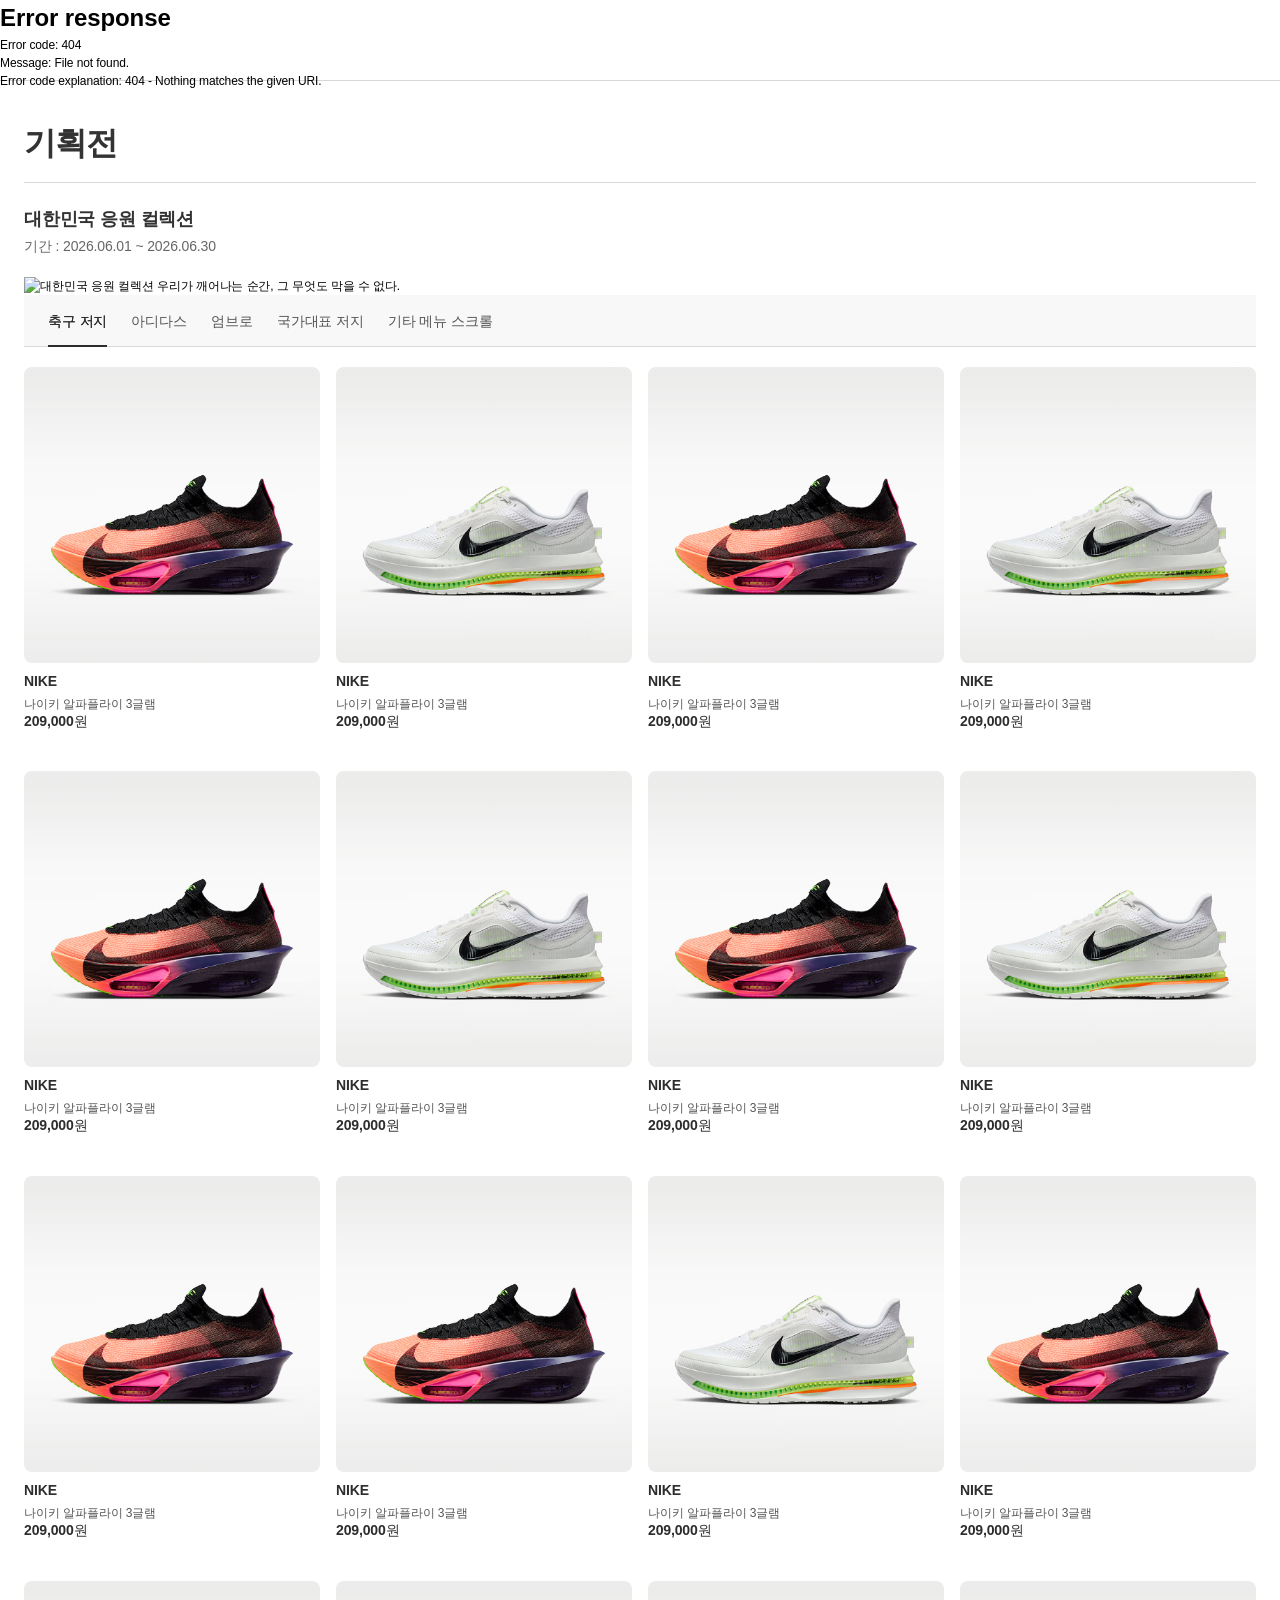
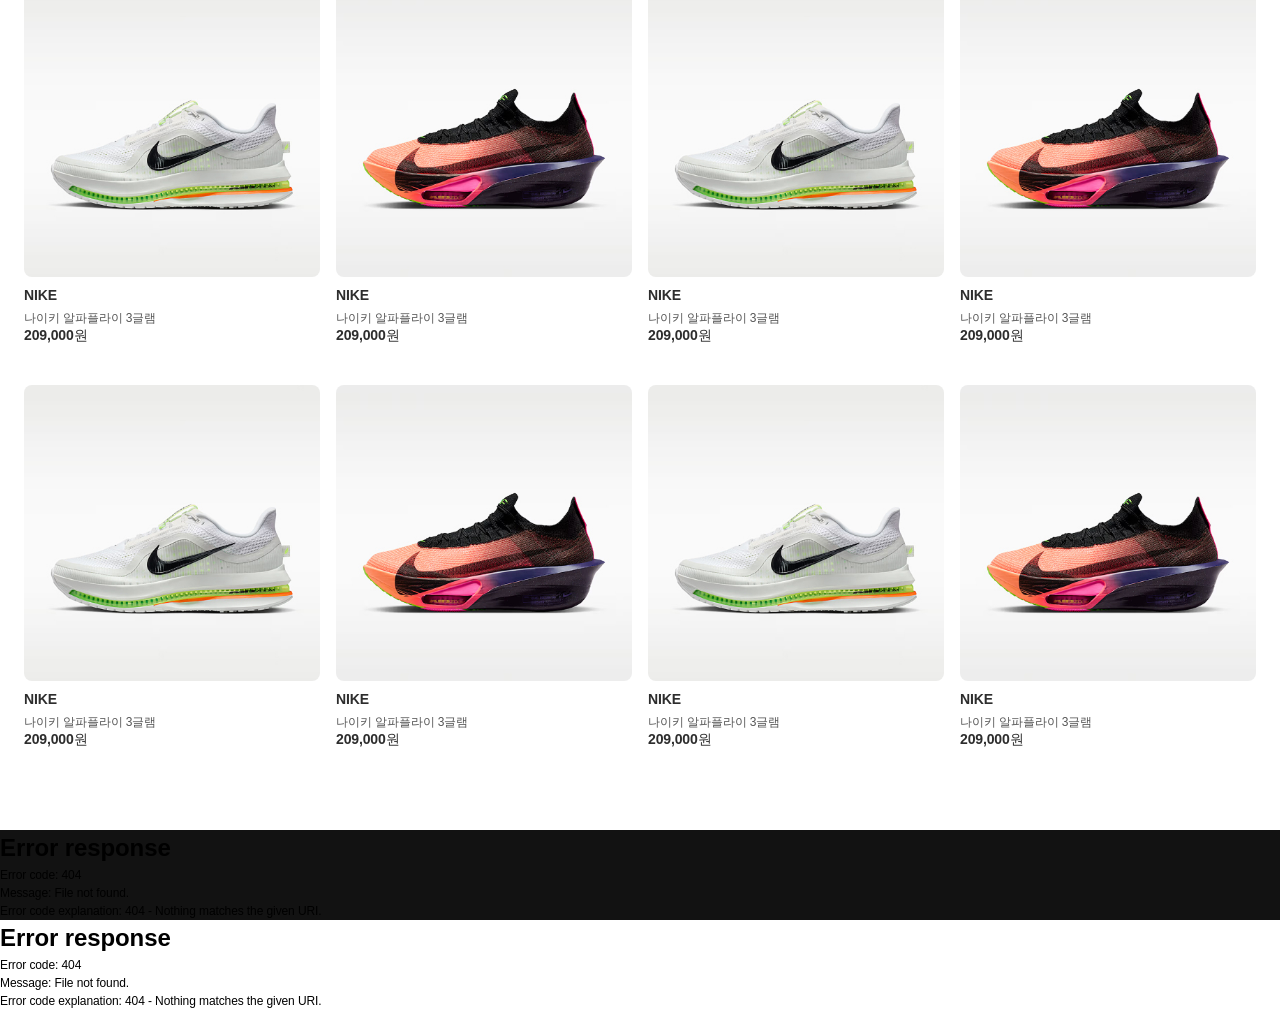
==== html/event/promotion-detail.html @ c63f68d3 "26.07.31 기획전 tab스타일 변경 / 활성화는 개발팀에서 적용해주세요. 주석설명 참조, 주문서의 스타일이 잘못적용되어 같이 수정했습니다." ====
<!DOCTYPE html>
<html lang="ko">
<head>
  <meta charset="UTF-8">
  <meta name="viewport" content="width=device-width, initial-scale=1.0">
  <meta name="format-detection" content="telephone=no">
  <title>슈마커 플러스</title>

  <link rel="stylesheet" href="../../assets/css/style.css">
  <!-- Library -->
  <link rel="stylesheet" href="../../assets/css/swiper-bundle.min.css">
  <link rel="stylesheet" href="https://cdn.jsdelivr.net/npm/flatpickr/dist/flatpickr.min.css">
</head>
<body>
  <div id="wrap">

    <!-- Header -->
    <header id="header" class="header"></header>

    <!-- Content -->
    <main class="container page-event">


      <section class="section">
        <div class="section__inner">
          <!-- 타이틀 -->
          <div class="section__header">
            <button type="button" class="btn-icon btn-icon--back" aria-label="뒤로가기">
              <span class="btn-icon__icon"></span>
            </button>
            <h2 class="section__title">기획전</h2>
            <div class="section__util">
              <button type="button" class="btn-icon btn-icon--cart" aria-label="장바구니 보기">
                <span class="btn-icon__icon"></span>
              </button>
            </div>
          </div>

          <div class="event">
            <div class="event-detail">
              <!-- 이벤트 타이틀 -->
              <div class="event-detail__header">
                <div class="event-detail__info">
                  <h3 class="event-detail__name">대한민국 응원 컬렉션</h3>
                  <p class="event-detail__period">기간 : <span>2026.06.01 ~ 2026.06.30</span></p>
                </div>
                <button type="button" class="btn-icon btn-icon--share" aria-label="공유">
                  <span class="btn-icon__icon"></span>
                </button>
              </div>
              <!-- 이벤트 본문 -->
              <div class="event-detail__content">
                <!-- 이미지 -->
                <div class="event-detail__image">
                  <img src="../../assets/images/img_promotion_sample.jpg" alt="대한민국 응원 컬렉션 우리가 깨어나는 순간, 그 무엇도 막을 수 없다." />
                </div>

                <div class="promo-prod">
                  <div class="tab tab--bar">
                    <!-- 탭 메뉴 -->
                    <div class="tab__list-wrap">
                      <div class="tab__list">
                        <!-- 활성화 상태 is-active -->
                        <a href="#panel-01" class="tab__btn is-active">축구 저지</a>
                        <a href="#panel-02" class="tab__btn">아디다스</a>
                        <a href="#panel-03" class="tab__btn">엄브로</a>
                        <a href="#panel-04" class="tab__btn">국가대표 저지</a>
                        <a href="#panel-05" class="tab__btn">기타 메뉴 스크롤</a>
                      </div>
                    </div>
                    <!-- 탭 컨텐츠 -->
                    <div class="tab__panels">
                      <div id="panel-01" class="tab__panel">
                        <div class="promo-prod__content">
                          <ul class="promo-prod__list">
                            <li class="promo-prod__item">
                              <div class="product-card">
                                <a href="#" class="product-card__link">
                                  <div class="product-card__img">
                                    <img src="../../assets/images/img_product_thumb_01.jpg" alt="상품 이름 나이키 알파플라이 3글램">
                                  </div>
                                </a>
                                <a href="#" class="product-card__link">
                                  <div class="product-card__info">
                                    <span class="product-card__brand">NIKE</span>
                                    <span class="product-card__name">나이키 알파플라이 3글램</span>
                                    <div class="product-card__price">
                                      <div class="product-card__cost">
                                        <span class="price">
                                          <span class="price__num">209,000</span>
                                          <span class="price__unit">원</span>
                                        </span>
                                      </div>
                                    </div>
                                  </div>
                                </a>
                              </div>
                            </li>
                            <li class="promo-prod__item">
                              <div class="product-card">
                                <a href="#" class="product-card__link">
                                  <div class="product-card__img">
                                    <img src="../../assets/images/img_product_thumb_02.jpg" alt="상품 이름 나이키 알파플라이 3글램">
                                  </div>
                                </a>
                                <a href="#" class="product-card__link">
                                  <div class="product-card__info">
                                    <span class="product-card__brand">NIKE</span>
                                    <span class="product-card__name">나이키 알파플라이 3글램</span>
                                    <div class="product-card__price">
                                      <div class="product-card__cost">
                                        <span class="price">
                                          <span class="price__num">209,000</span>
                                          <span class="price__unit">원</span>
                                        </span>
                                      </div>
                                    </div>
                                  </div>
                                </a>
                              </div>
                            </li>
                            <li class="promo-prod__item">
                              <div class="product-card">
                                <a href="#" class="product-card__link">
                                  <div class="product-card__img">
                                    <img src="../../assets/images/img_product_thumb_01.jpg" alt="상품 이름 나이키 알파플라이 3글램">
                                  </div>
                                </a>
                                <a href="#" class="product-card__link">
                                  <div class="product-card__info">
                                    <span class="product-card__brand">NIKE</span>
                                    <span class="product-card__name">나이키 알파플라이 3글램</span>
                                    <div class="product-card__price">
                                      <div class="product-card__cost">
                                        <span class="price">
                                          <span class="price__num">209,000</span>
                                          <span class="price__unit">원</span>
                                        </span>
                                      </div>
                                    </div>
                                  </div>
                                </a>
                              </div>
                            </li>
                            <li class="promo-prod__item">
                              <div class="product-card">
                                <a href="#" class="product-card__link">
                                  <div class="product-card__img">
                                    <img src="../../assets/images/img_product_thumb_02.jpg" alt="상품 이름 나이키 알파플라이 3글램">
                                  </div>
                                </a>
                                <a href="#" class="product-card__link">
                                  <div class="product-card__info">
                                    <span class="product-card__brand">NIKE</span>
                                    <span class="product-card__name">나이키 알파플라이 3글램</span>
                                    <div class="product-card__price">
                                      <div class="product-card__cost">
                                        <span class="price">
                                          <span class="price__num">209,000</span>
                                          <span class="price__unit">원</span>
                                        </span>
                                      </div>
                                    </div>
                                  </div>
                                </a>
                              </div>
                            </li>
                          </ul>
                        </div>
                      </div>
                      <div id="panel-02" class="tab__panel">
                        <div class="promo-prod__content">
                          <ul class="promo-prod__list">
                            <li class="promo-prod__item">
                              <div class="product-card">
                                <a href="#" class="product-card__link">
                                  <div class="product-card__img">
                                    <img src="../../assets/images/img_product_thumb_01.jpg" alt="상품 이름 나이키 알파플라이 3글램">
                                  </div>
                                </a>
                                <a href="#" class="product-card__link">
                                  <div class="product-card__info">
                                    <span class="product-card__brand">NIKE</span>
                                    <span class="product-card__name">나이키 알파플라이 3글램</span>
                                    <div class="product-card__price">
                                      <div class="product-card__cost">
                                        <span class="price">
                                          <span class="price__num">209,000</span>
                                          <span class="price__unit">원</span>
                                        </span>
                                      </div>
                                    </div>
                                  </div>
                                </a>
                              </div>
                            </li>
                            <li class="promo-prod__item">
                              <div class="product-card">
                                <a href="#" class="product-card__link">
                                  <div class="product-card__img">
                                    <img src="../../assets/images/img_product_thumb_02.jpg" alt="상품 이름 나이키 알파플라이 3글램">
                                  </div>
                                </a>
                                <a href="#" class="product-card__link">
                                  <div class="product-card__info">
                                    <span class="product-card__brand">NIKE</span>
                                    <span class="product-card__name">나이키 알파플라이 3글램</span>
                                    <div class="product-card__price">
                                      <div class="product-card__cost">
                                        <span class="price">
                                          <span class="price__num">209,000</span>
                                          <span class="price__unit">원</span>
                                        </span>
                                      </div>
                                    </div>
                                  </div>
                                </a>
                              </div>
                            </li>
                            <li class="promo-prod__item">
                              <div class="product-card">
                                <a href="#" class="product-card__link">
                                  <div class="product-card__img">
                                    <img src="../../assets/images/img_product_thumb_01.jpg" alt="상품 이름 나이키 알파플라이 3글램">
                                  </div>
                                </a>
                                <a href="#" class="product-card__link">
                                  <div class="product-card__info">
                                    <span class="product-card__brand">NIKE</span>
                                    <span class="product-card__name">나이키 알파플라이 3글램</span>
                                    <div class="product-card__price">
                                      <div class="product-card__cost">
                                        <span class="price">
                                          <span class="price__num">209,000</span>
                                          <span class="price__unit">원</span>
                                        </span>
                                      </div>
                                    </div>
                                  </div>
                                </a>
                              </div>
                            </li>
                            <li class="promo-prod__item">
                              <div class="product-card">
                                <a href="#" class="product-card__link">
                                  <div class="product-card__img">
                                    <img src="../../assets/images/img_product_thumb_02.jpg" alt="상품 이름 나이키 알파플라이 3글램">
                                  </div>
                                </a>
                                <a href="#" class="product-card__link">
                                  <div class="product-card__info">
                                    <span class="product-card__brand">NIKE</span>
                                    <span class="product-card__name">나이키 알파플라이 3글램</span>
                                    <div class="product-card__price">
                                      <div class="product-card__cost">
                                        <span class="price">
                                          <span class="price__num">209,000</span>
                                          <span class="price__unit">원</span>
                                        </span>
                                      </div>
                                    </div>
                                  </div>
                                </a>
                              </div>
                            </li>
                          </ul>
                        </div>
                      </div>
                      <div id="panel-03" class="tab__panel">
                        <div class="promo-prod__content">
                          <ul class="promo-prod__list">
                            <li class="promo-prod__item">
                              <div class="product-card">
                                <a href="#" class="product-card__link">
                                  <div class="product-card__img">
                                    <img src="../../assets/images/img_product_thumb_01.jpg" alt="상품 이름 나이키 알파플라이 3글램">
                                  </div>
                                </a>
                                <a href="#" class="product-card__link">
                                  <div class="product-card__info">
                                    <span class="product-card__brand">NIKE</span>
                                    <span class="product-card__name">나이키 알파플라이 3글램</span>
                                    <div class="product-card__price">
                                      <div class="product-card__cost">
                                        <span class="price">
                                          <span class="price__num">209,000</span>
                                          <span class="price__unit">원</span>
                                        </span>
                                      </div>
                                    </div>
                                  </div>
                                </a>
                              </div>
                            </li>
                            <li class="promo-prod__item">
                              <div class="product-card">
                                <a href="#" class="product-card__link">
                                  <div class="product-card__img">
                                    <img src="../../assets/images/img_product_thumb_01.jpg" alt="상품 이름 나이키 알파플라이 3글램">
                                  </div>
                                </a>
                                <a href="#" class="product-card__link">
                                  <div class="product-card__info">
                                    <span class="product-card__brand">NIKE</span>
                                    <span class="product-card__name">나이키 알파플라이 3글램</span>
                                    <div class="product-card__price">
                                      <div class="product-card__cost">
                                        <span class="price">
                                          <span class="price__num">209,000</span>
                                          <span class="price__unit">원</span>
                                        </span>
                                      </div>
                                    </div>
                                  </div>
                                </a>
                              </div>
                            </li>
                            <li class="promo-prod__item">
                              <div class="product-card">
                                <a href="#" class="product-card__link">
                                  <div class="product-card__img">
                                    <img src="../../assets/images/img_product_thumb_02.jpg" alt="상품 이름 나이키 알파플라이 3글램">
                                  </div>
                                </a>
                                <a href="#" class="product-card__link">
                                  <div class="product-card__info">
                                    <span class="product-card__brand">NIKE</span>
                                    <span class="product-card__name">나이키 알파플라이 3글램</span>
                                    <div class="product-card__price">
                                      <div class="product-card__cost">
                                        <span class="price">
                                          <span class="price__num">209,000</span>
                                          <span class="price__unit">원</span>
                                        </span>
                                      </div>
                                    </div>
                                  </div>
                                </a>
                              </div>
                            </li>
                            <li class="promo-prod__item">
                              <div class="product-card">
                                <a href="#" class="product-card__link">
                                  <div class="product-card__img">
                                    <img src="../../assets/images/img_product_thumb_01.jpg" alt="상품 이름 나이키 알파플라이 3글램">
                                  </div>
                                </a>
                                <a href="#" class="product-card__link">
                                  <div class="product-card__info">
                                    <span class="product-card__brand">NIKE</span>
                                    <span class="product-card__name">나이키 알파플라이 3글램</span>
                                    <div class="product-card__price">
                                      <div class="product-card__cost">
                                        <span class="price">
                                          <span class="price__num">209,000</span>
                                          <span class="price__unit">원</span>
                                        </span>
                                      </div>
                                    </div>
                                  </div>
                                </a>
                              </div>
                            </li>
                          </ul>
                        </div>
                      </div>
                      <div id="panel-04" class="tab__panel">
                        <div class="promo-prod__content">
                          <ul class="promo-prod__list">
                            <li class="promo-prod__item">
                              <div class="product-card">
                                <a href="#" class="product-card__link">
                                  <div class="product-card__img">
                                    <img src="../../assets/images/img_product_thumb_02.jpg" alt="상품 이름 나이키 알파플라이 3글램">
                                  </div>
                                </a>
                                <a href="#" class="product-card__link">
                                  <div class="product-card__info">
                                    <span class="product-card__brand">NIKE</span>
                                    <span class="product-card__name">나이키 알파플라이 3글램</span>
                                    <div class="product-card__price">
                                      <div class="product-card__cost">
                                        <span class="price">
                                          <span class="price__num">209,000</span>
                                          <span class="price__unit">원</span>
                                        </span>
                                      </div>
                                    </div>
                                  </div>
                                </a>
                              </div>
                            </li>
                            <li class="promo-prod__item">
                              <div class="product-card">
                                <a href="#" class="product-card__link">
                                  <div class="product-card__img">
                                    <img src="../../assets/images/img_product_thumb_01.jpg" alt="상품 이름 나이키 알파플라이 3글램">
                                  </div>
                                </a>
                                <a href="#" class="product-card__link">
                                  <div class="product-card__info">
                                    <span class="product-card__brand">NIKE</span>
                                    <span class="product-card__name">나이키 알파플라이 3글램</span>
                                    <div class="product-card__price">
                                      <div class="product-card__cost">
                                        <span class="price">
                                          <span class="price__num">209,000</span>
                                          <span class="price__unit">원</span>
                                        </span>
                                      </div>
                                    </div>
                                  </div>
                                </a>
                              </div>
                            </li>
                            <li class="promo-prod__item">
                              <div class="product-card">
                                <a href="#" class="product-card__link">
                                  <div class="product-card__img">
                                    <img src="../../assets/images/img_product_thumb_02.jpg" alt="상품 이름 나이키 알파플라이 3글램">
                                  </div>
                                </a>
                                <a href="#" class="product-card__link">
                                  <div class="product-card__info">
                                    <span class="product-card__brand">NIKE</span>
                                    <span class="product-card__name">나이키 알파플라이 3글램</span>
                                    <div class="product-card__price">
                                      <div class="product-card__cost">
                                        <span class="price">
                                          <span class="price__num">209,000</span>
                                          <span class="price__unit">원</span>
                                        </span>
                                      </div>
                                    </div>
                                  </div>
                                </a>
                              </div>
                            </li>
                            <li class="promo-prod__item">
                              <div class="product-card">
                                <a href="#" class="product-card__link">
                                  <div class="product-card__img">
                                    <img src="../../assets/images/img_product_thumb_01.jpg" alt="상품 이름 나이키 알파플라이 3글램">
                                  </div>
                                </a>
                                <a href="#" class="product-card__link">
                                  <div class="product-card__info">
                                    <span class="product-card__brand">NIKE</span>
                                    <span class="product-card__name">나이키 알파플라이 3글램</span>
                                    <div class="product-card__price">
                                      <div class="product-card__cost">
                                        <span class="price">
                                          <span class="price__num">209,000</span>
                                          <span class="price__unit">원</span>
                                        </span>
                                      </div>
                                    </div>
                                  </div>
                                </a>
                              </div>
                            </li>
                          </ul>
                        </div>
                      </div>
                      <div id="panel-05" class="tab__panel">
                        <div class="promo-prod__content">
                          <ul class="promo-prod__list">
                            <li class="promo-prod__item">
                              <div class="product-card">
                                <a href="#" class="product-card__link">
                                  <div class="product-card__img">
                                    <img src="../../assets/images/img_product_thumb_02.jpg" alt="상품 이름 나이키 알파플라이 3글램">
                                  </div>
                                </a>
                                <a href="#" class="product-card__link">
                                  <div class="product-card__info">
                                    <span class="product-card__brand">NIKE</span>
                                    <span class="product-card__name">나이키 알파플라이 3글램</span>
                                    <div class="product-card__price">
                                      <div class="product-card__cost">
                                        <span class="price">
                                          <span class="price__num">209,000</span>
                                          <span class="price__unit">원</span>
                                        </span>
                                      </div>
                                    </div>
                                  </div>
                                </a>
                              </div>
                            </li>
                            <li class="promo-prod__item">
                              <div class="product-card">
                                <a href="#" class="product-card__link">
                                  <div class="product-card__img">
                                    <img src="../../assets/images/img_product_thumb_01.jpg" alt="상품 이름 나이키 알파플라이 3글램">
                                  </div>
                                </a>
                                <a href="#" class="product-card__link">
                                  <div class="product-card__info">
                                    <span class="product-card__brand">NIKE</span>
                                    <span class="product-card__name">나이키 알파플라이 3글램</span>
                                    <div class="product-card__price">
                                      <div class="product-card__cost">
                                        <span class="price">
                                          <span class="price__num">209,000</span>
                                          <span class="price__unit">원</span>
                                        </span>
                                      </div>
                                    </div>
                                  </div>
                                </a>
                              </div>
                            </li>
                            <li class="promo-prod__item">
                              <div class="product-card">
                                <a href="#" class="product-card__link">
                                  <div class="product-card__img">
                                    <img src="../../assets/images/img_product_thumb_02.jpg" alt="상품 이름 나이키 알파플라이 3글램">
                                  </div>
                                </a>
                                <a href="#" class="product-card__link">
                                  <div class="product-card__info">
                                    <span class="product-card__brand">NIKE</span>
                                    <span class="product-card__name">나이키 알파플라이 3글램</span>
                                    <div class="product-card__price">
                                      <div class="product-card__cost">
                                        <span class="price">
                                          <span class="price__num">209,000</span>
                                          <span class="price__unit">원</span>
                                        </span>
                                      </div>
                                    </div>
                                  </div>
                                </a>
                              </div>
                            </li>
                            <li class="promo-prod__item">
                              <div class="product-card">
                                <a href="#" class="product-card__link">
                                  <div class="product-card__img">
                                    <img src="../../assets/images/img_product_thumb_01.jpg" alt="상품 이름 나이키 알파플라이 3글램">
                                  </div>
                                </a>
                                <a href="#" class="product-card__link">
                                  <div class="product-card__info">
                                    <span class="product-card__brand">NIKE</span>
                                    <span class="product-card__name">나이키 알파플라이 3글램</span>
                                    <div class="product-card__price">
                                      <div class="product-card__cost">
                                        <span class="price">
                                          <span class="price__num">209,000</span>
                                          <span class="price__unit">원</span>
                                        </span>
                                      </div>
                                    </div>
                                  </div>
                                </a>
                              </div>
                            </li>
                          </ul>
                        </div>
                      </div>
                    </div>
                  </div>
                </div>
              </div>

            </div>
          </div>

        </div>
      </section>
    </main>

    <!-- Footer -->
    <footer id="footer" class="footer"></footer>

    <!-- Tab bar -->
    <nav id="tabbar" class="tabbar"></nav>

    <!-- 모바일 GNB -->
    <div id="mobilegnb"></div>

  </div>

  <!-- Scripts  -->
  <script src="../../assets/js/jquery-3.7.1.min.js"></script>
  <script src="../../assets/js/swiper-bundle.min.js"></script>
  <script src="https://cdn.jsdelivr.net/npm/flatpickr"></script>
  <script src="https://cdn.jsdelivr.net/npm/flatpickr/dist/l10n/ko.js"></script>
  <script src="../../assets/js/ui.js"></script>
  <!-- Script for loading header and footer (퍼블용) -->
  <script>
    document.addEventListener("DOMContentLoaded", () => {
      ["header", "footer", "tabbar", "mobilegnb"].forEach(id => {
        const el = document.getElementById(id);
        if (!el) return;
        const file = el.dataset.file || `${id}.html`;
        fetch(`../include/${file}`)
          .then(res => res.text())
          .then(html => (el.innerHTML = html));
      });
    });
  </script>
</body>
</html>
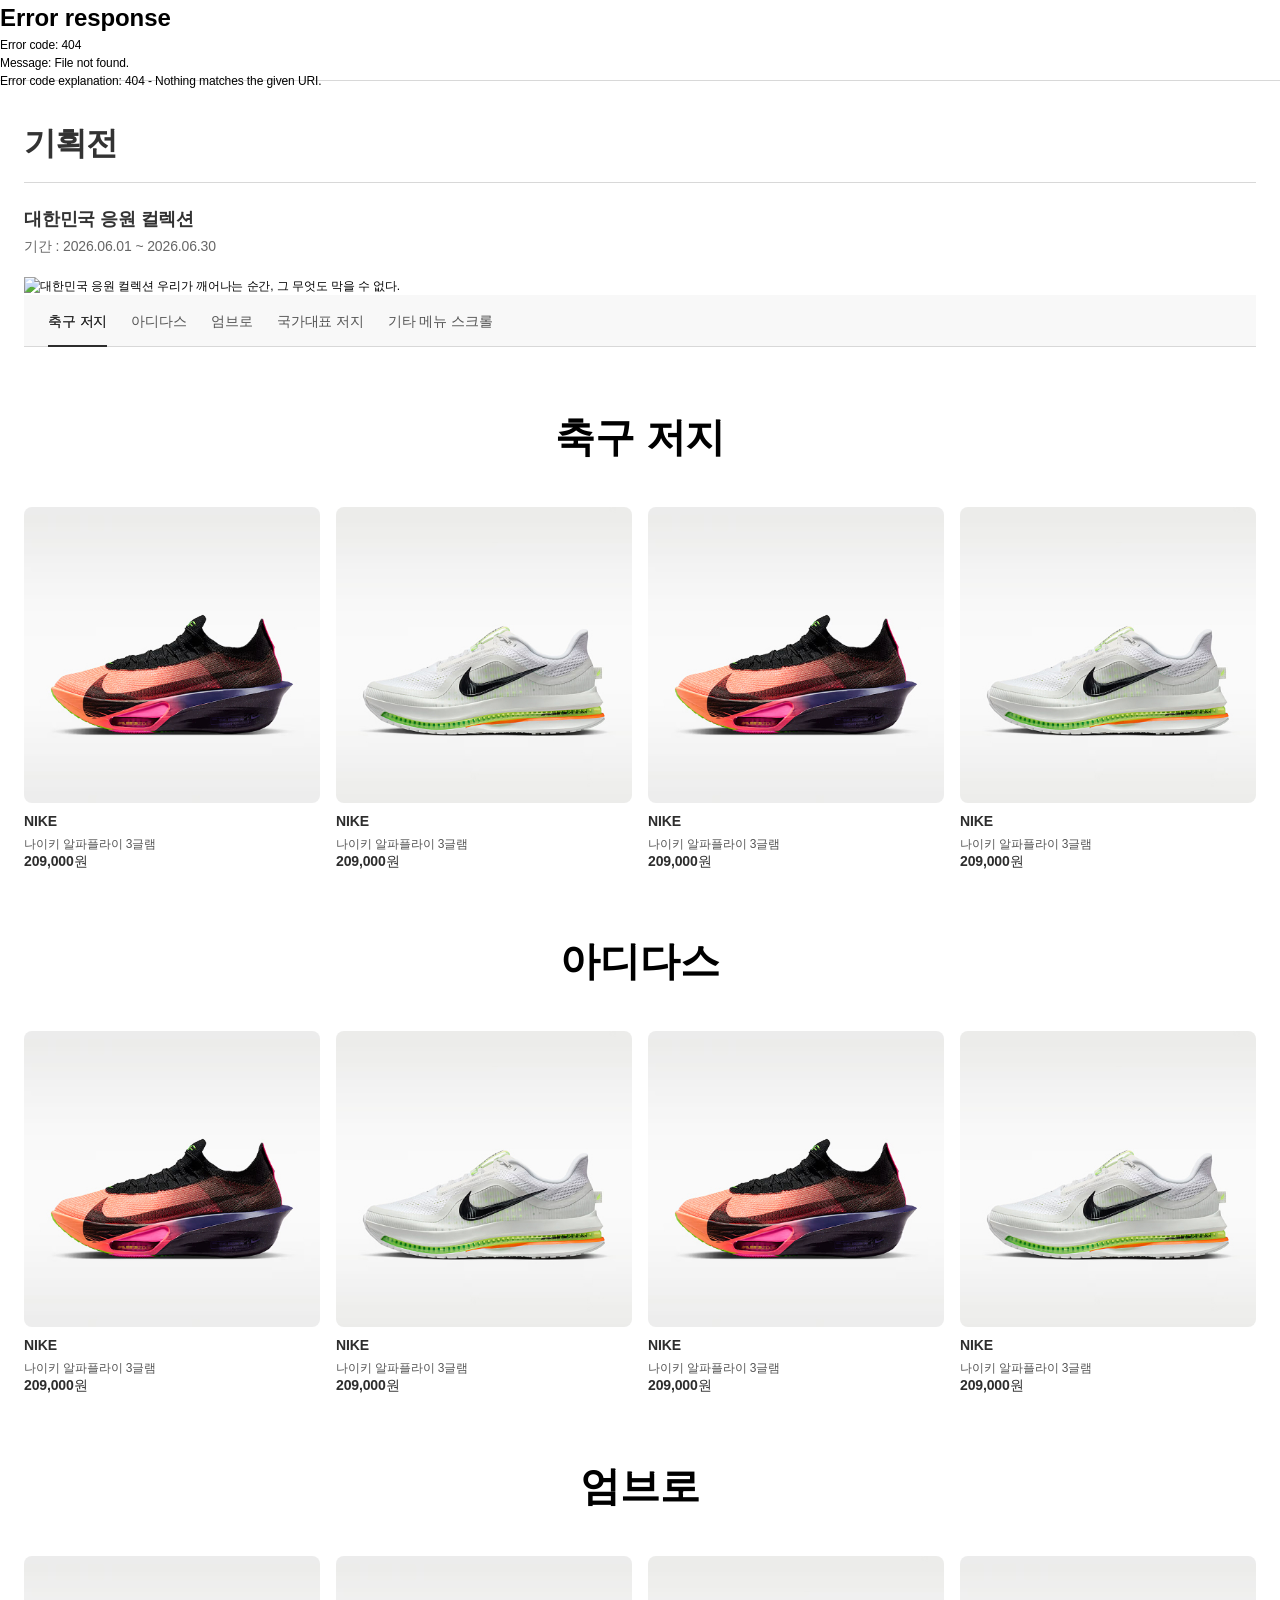
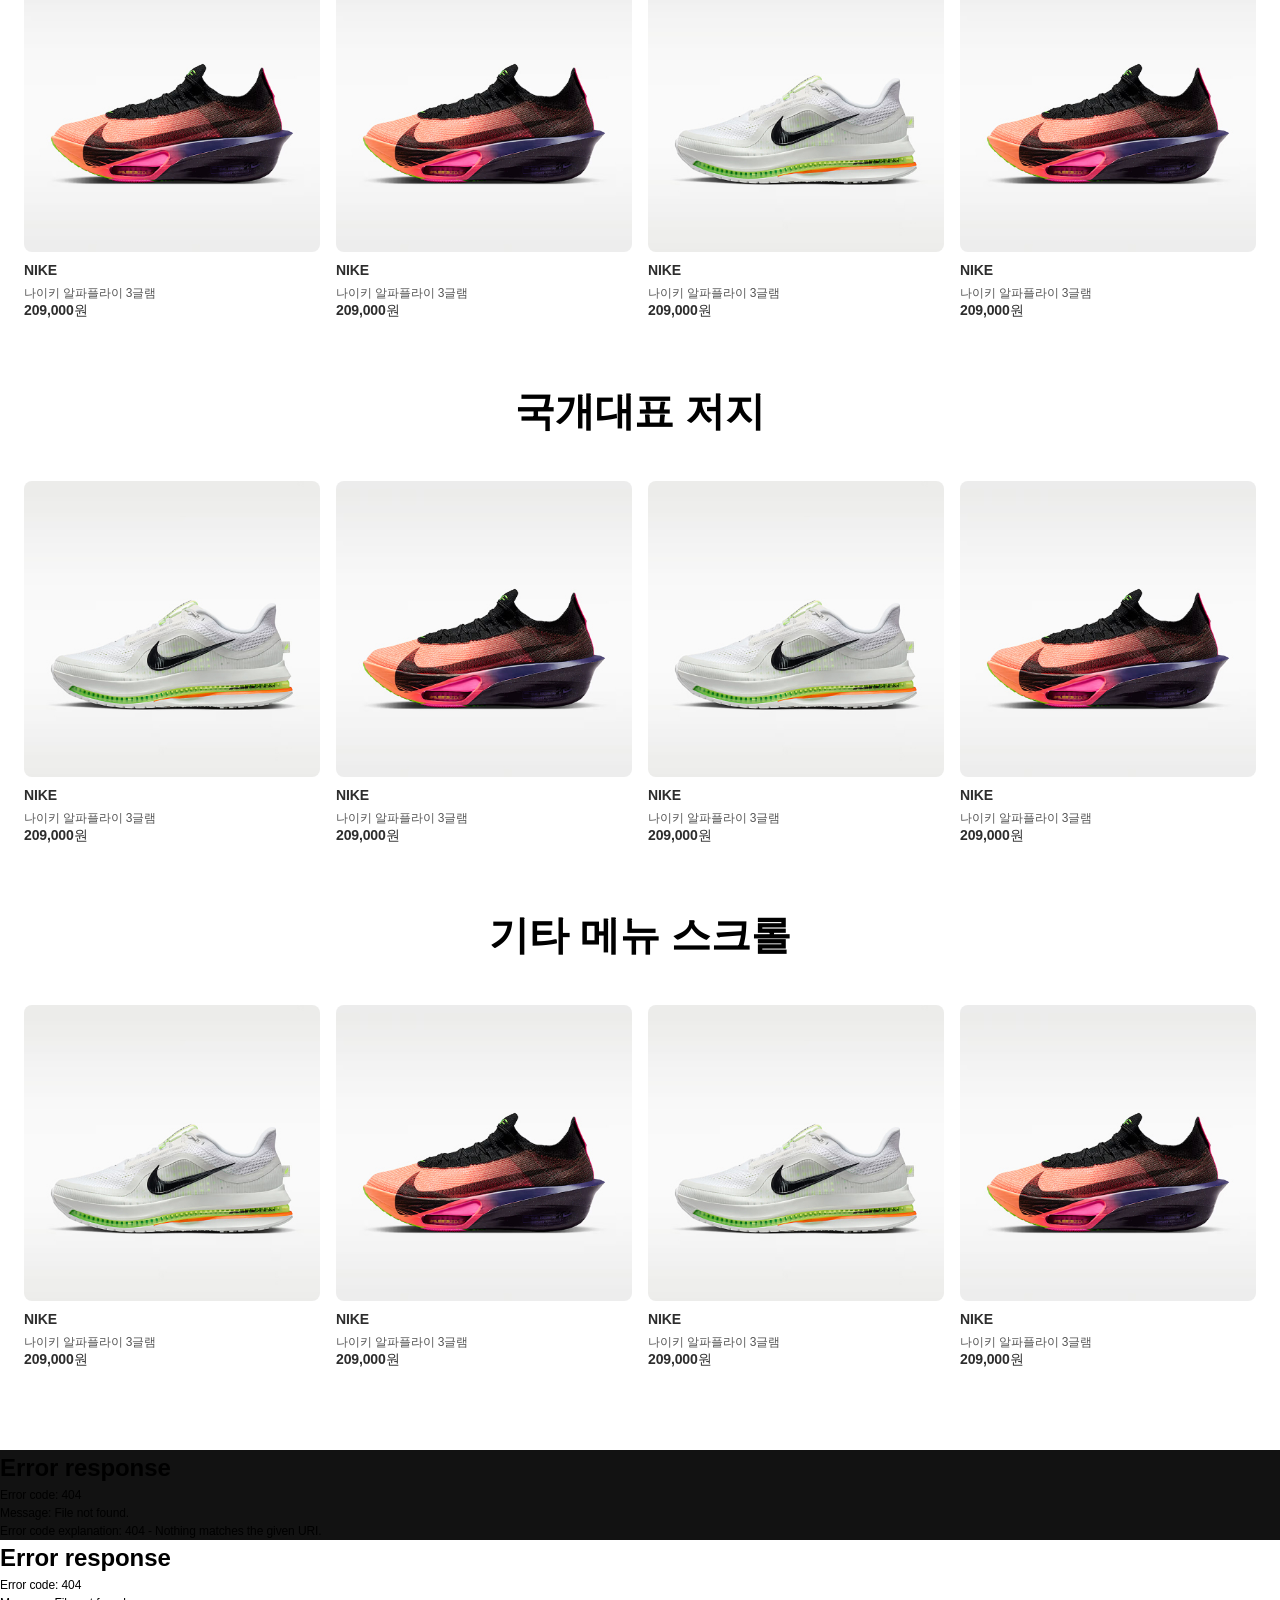
==== commit cb6de3b1: "26.07.31 기획전 제목영역 추가 및 스크롤 시 tab 활성/비활성화 추가" ====
--- a/html/event/promotion-detail.html
+++ b/html/event/promotion-detail.html
@@ -71,6 +71,7 @@
                     <!-- 탭 컨텐츠 -->
                     <div class="tab__panels">
                       <div id="panel-01" class="tab__panel">
+                        <h3 class="promo-prod__title">축구 저지</h3>
                         <div class="promo-prod__content">
                           <ul class="promo-prod__list">
                             <li class="promo-prod__item">
@@ -169,6 +170,7 @@
                         </div>
                       </div>
                       <div id="panel-02" class="tab__panel">
+                        <h3 class="promo-prod__title">아디다스</h3>
                         <div class="promo-prod__content">
                           <ul class="promo-prod__list">
                             <li class="promo-prod__item">
@@ -267,6 +269,7 @@
                         </div>
                       </div>
                       <div id="panel-03" class="tab__panel">
+                        <h3 class="promo-prod__title">엄브로</h3>
                         <div class="promo-prod__content">
                           <ul class="promo-prod__list">
                             <li class="promo-prod__item">
@@ -365,6 +368,7 @@
                         </div>
                       </div>
                       <div id="panel-04" class="tab__panel">
+                        <h3 class="promo-prod__title">국개대표 저지</h3>
                         <div class="promo-prod__content">
                           <ul class="promo-prod__list">
                             <li class="promo-prod__item">
@@ -463,6 +467,7 @@
                         </div>
                       </div>
                       <div id="panel-05" class="tab__panel">
+                        <h3 class="promo-prod__title">기타 메뉴 스크롤</h3>
                         <div class="promo-prod__content">
                           <ul class="promo-prod__list">
                             <li class="promo-prod__item">
--- a/assets/css/style.css
+++ b/assets/css/style.css
@@ -26267,7 +26267,7 @@
   }
 }
 .event-detail .promo-prod .tab__panels {
-  padding: 20px 0 0;
+  padding: 60px 0 0;
 }
 @media (max-width: 1024px) {
   .event-detail .promo-prod .tab__panels {
@@ -26275,20 +26275,32 @@
   }
 }
 .event-detail .promo-prod .tab__panel {
-  display: block;
-  scroll-margin-top: 152px;
+  display: flex;
+  align-items: center;
+  justify-content: center;
+  flex-direction: column;
+  gap: 40px;
+  scroll-margin-top: 172px;
 }
 @media (max-width: 1024px) {
   .event-detail .promo-prod .tab__panel {
-    scroll-margin-top: 138px;
+    gap: 24px;
+    scroll-margin-top: 158px;
   }
 }
 .event-detail .promo-prod .tab__panel + .tab__panel {
-  margin-top: 40px;
-}
-@media (max-width: 1024px) {
-  .event-detail .promo-prod .tab__panel + .tab__panel {
-    margin-top: 32px;
+  margin-top: 60px;
+}
+.event-detail .promo-prod__title {
+  font-size: 40px;
+  line-height: 150%;
+  font-weight: 700;
+  text-align: center;
+}
+@media (max-width: 1024px) {
+  .event-detail .promo-prod__title {
+    font-size: 18px;
+    line-height: 26px;
   }
 }
 .event-detail .promo-prod__content {
